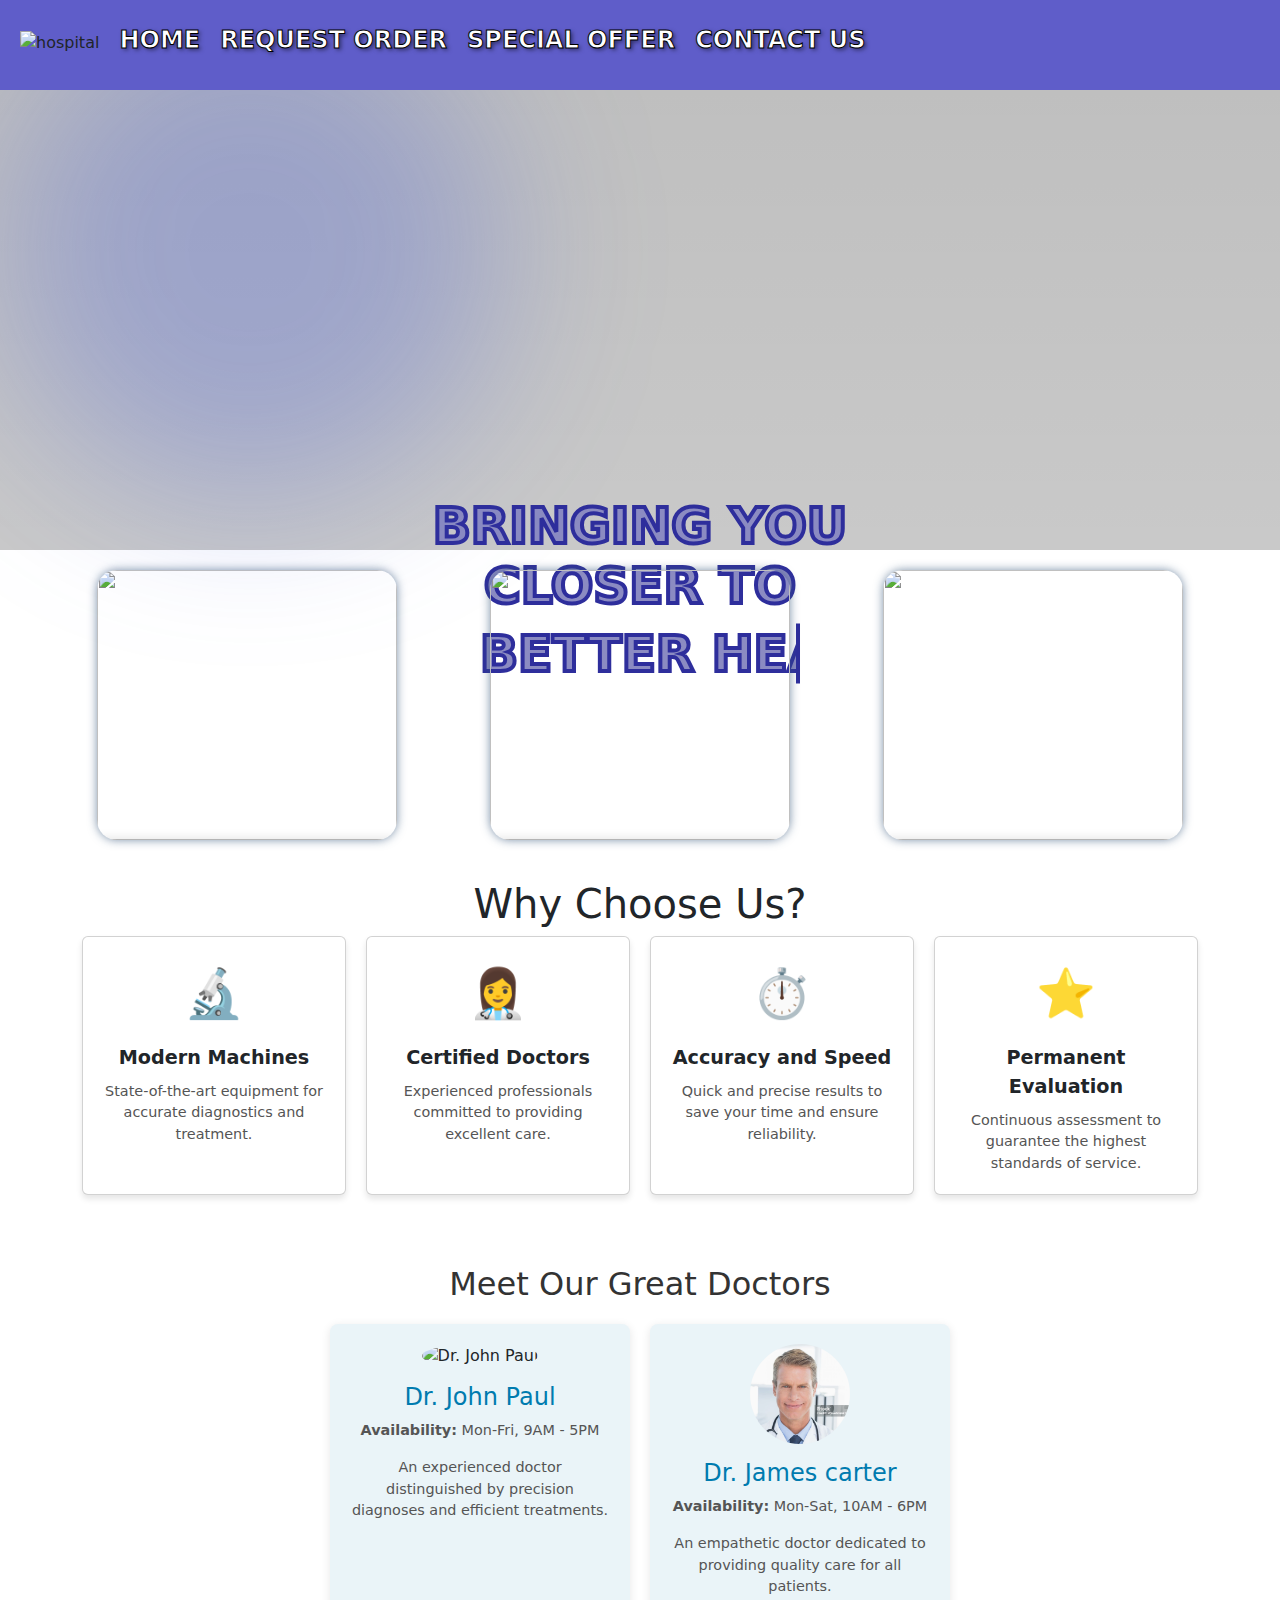
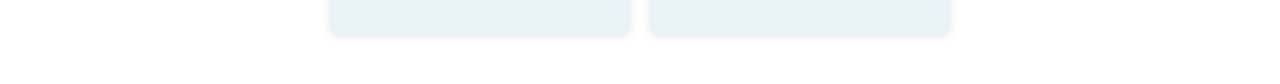
==== index.html @ f8726fbd "ready" ====
<!DOCTYPE html>
<html lang="en">
<head>
    <meta charset="UTF-8">
    <meta name="viewport" content="width=device-width, initial-scale=1.0">
    <title>Document</title>
    <link rel="stylesheet" href="style.css">
    <script src="https://cdnjs.cloudflare.com/ajax/libs/gsap/3.12.2/gsap.min.js"></script>
    <script src="https://cdnjs.cloudflare.com/ajax/libs/gsap/3.12.2/ScrollTrigger.min.js"></script>
 
    <link href="https://cdn.jsdelivr.net/npm/bootstrap@5.3.3/dist/css/bootstrap.min.css" rel="stylesheet" integrity="sha384-QWTKZyjpPEjISv5WaRU9OFeRpok6YctnYmDr5pNlyT2bRjXh0JMhjY6hW+ALEwIH" crossorigin="anonymous">
    <link
    href="https://cdn.jsdelivr.net/npm/remixicon@4.5.0/fonts/remixicon.css"
    rel="stylesheet"
/>
</head>
<body>
<header>
    <div class="hero">
        <div id="cursor"></div>
        <div id="cursor-blur"></div>
    <nav id="navi">
      <div class="logo"><img width="80" height="80" src="https://img.icons8.com/clouds/100/hospital.png" alt="hospital"/></div>
      <div class="links">
        <a href="">home</a><a href="">request order</a><a href="">special offer</a><a href="">contact us</a>
      </div>
    <div class="icons">  <i class="ri-menu-line"></i></div>
    </nav>
 

</div>
<div class="text">
    <h2> 
        <span class="line1">Bringing You Closer to</span>
        <span class="line2 typing-effect"> Better Health</span>
    </h2>
</div>
</header>
<main>
    <div class="cards-container">
   <div class="cards">
<img src="Screenshot 2025-01-19 121537.png" alt="">
<div class="card-content">
    <h1 class="heading">prescription medicine</h1>
    <p>
        Get the right treatment with prescription medicine, tailored just for you. Consult with a doctor for safe and effective.</p>
</div>
   </div>
   <div class="cards">
<img src="pexels-piyapong89-4541398.jpg" alt="">
<div class="card-content">
    <h1 class="heading">prescription medicine</h1>
    <p>
        Get the right treatment with prescription medicine, tailored just for you. Consult with a doctor for safe and effective.</p>
</div>
   </div>
   <div class="cards">
<img src="pexels-anna-morgan-75707674-12374350.jpg" alt="">
<div class="card-content">
    <h1 class="heading">prescription medicine</h1>
    <p>
        Get the right treatment with prescription medicine, tailored just for you. Consult with a doctor for safe and effective.</p>
</div>
   </div>
</div>
<div class="container">
    <h1>Why Choose Us?</h1>
    <div class="card-container">
        <div class="card">
            <div class="icon">🔬</div>
            <div class="card-title">Modern Machines</div>
            <div class="card-description">State-of-the-art equipment for accurate diagnostics and treatment.</div>
        </div>
        <div class="card">
            <div class="icon">👩‍⚕️</div>
            <div class="card-title">Certified Doctors</div>
            <div class="card-description">Experienced professionals committed to providing excellent care.</div>
        </div>
        <div class="card">
            <div class="icon">⏱️</div>
            <div class="card-title">Accuracy and Speed</div>
            <div class="card-description">Quick and precise results to save your time and ensure reliability.</div>
        </div>
        <div class="card">
            <div class="icon">⭐</div>
            <div class="card-title">Permanent Evaluation</div>
            <div class="card-description">Continuous assessment to guarantee the highest standards of service.</div>
        </div>
    </div>

</div>


<!-- doctor card section -->


<section class="doctors-section">
    <h2>Meet Our Great Doctors</h2>
    <div class="doctor-cards">
      <div class="doctor-card">
        <img src="https://media.istockphoto.com/id/177792745/photo/serious-doctor-with-arms-crossed.jpg?s=1024x1024&w=is&k=20&c=LZb-7fpRRYc0CLg88_5HqvGUnFj5ScFSC_0zt7YcwPk=" alt="Dr. John Paul">
        <h3>Dr. John Paul</h3>
        <p><strong>Availability:</strong> Mon-Fri, 9AM - 5PM</p>
        <p>An experienced doctor distinguished by precision diagnoses and efficient treatments.</p>
      </div>
      <div class="doctor-card">
        <img src="[data-uri]" alt="Dr. Maria Elena">
        <h3>Dr. James carter</h3>
        <p><strong>Availability:</strong> Mon-Sat, 10AM - 6PM</p>
        <p>An empathetic doctor dedicated to providing quality care for all patients.</p>
      </div>
    </div>
  </section>

</main>
<footer>





</footer>
    <script src="https://cdn.jsdelivr.net/npm/bootstrap@5.3.3/dist/js/bootstrap.bundle.min.js" integrity="sha384-YvpcrYf0tY3lHB60NNkmXc5s9fDVZLESaAA55NDzOxhy9GkcIdslK1eN7N6jIeHz" crossorigin="anonymous"></script>
    <script src="java.js"></script>
 
</body>
</html>
---- style.css ----
*{
margin: 0;
padding: 0;
box-sizing: border-box;
}

.text 
h2{
display: block;
}
html,body{
height: 100%;
width: 100%;

}
.hero{
    height: 550px;
    width: 100%;
  background-image: linear-gradient(rgba(0, 0, 0, 0.26),rgba(0, 0, 0, 0.212)), url(https://plus.unsplash.com/premium_photo-1682130157004-057c137d96d5?q=80&w=1332&auto=format&fit=crop&ixlib=rb-4.0.3&ixid=M3wxMjA3fDB8MHxwaG90by1wYWdlfHx8fGVufDB8fHx8fA%3D%3D);
    /* background-image: url(https://media.istockphoto.com/id/1364075546/photo/empty-corridor-in-modern-hospital-with-information-counter-and-hospital-bed-in-rooms-3d.jpg?s=1024x1024&w=is&k=20&c=7Akw3_3wKIMzF9mqueAT56rExT_xTEBsc6nM9tOHKEQ=); */
    background-repeat: no-repeat;
    background-position: center;
    background-size: max(1200px,100vw);
    position: relative;
    
    
}
nav  .links a{
    color: aliceblue;
    text-transform: uppercase;
    
}
nav .links{
display: flex;
gap: 20px;
margin-right: 25px;
margin-bottom: 20px;
/* padding-left: 5px; */
margin-left: 20px;

}
nav .logo img{
    margin-left: 20px;
    margin-bottom: 15px;
}
nav{
    display: flex;
    justify-content: flex-start;
    align-items: center;
    /* max-width: 1200px;
    margin: 0 auto; */
    position: fixed;
 
top: 0;
width: 100vw;
/* right: 0;
left: 0; */
z-index: 1000;
/* padding: 10px 20px; */
    /* position: sticky; */
}
.text {
display: flex;
align-items: center;
justify-content: center;
position: absolute;
        top: 50%;
        left: 50%;
        transform: translate(-50%, -50%);
        text-align: center;
/* margin-top: 200px; */
/* text-align: center; */
padding-bottom: 60px;
}
.text h2 {
        
        font-weight: bold;
    }

    .text h2 .line1 {
        display: block; 
    }

    .text h2 .line2 {
     
      width: 50%;
      margin-top: 0.5rem;
    }
    .text h2{
        text-transform: uppercase;
        text-align: center;
        font-size: 50px;
        color: rgb(139, 139, 194);
        -webkit-text-stroke: 4px rgb(46, 46, 156);
    }
   
    @keyframes typing {
from {
    width: 0;
}
to {
    width: 60%;
}
}
   
    @keyframes cursor {
50%{
border-color: transparent;
}
}

.typing-effect {
display: inline-block;
overflow: hidden;
white-space: nowrap;
border-right: 4px solid rgb(46, 46, 156); 
animation: typing 5s infinite  , cursor .4s step-end infinite alternate ;
}
.cards {
position: relative;
width: 300px;
overflow: hidden; 
border-radius: 20px;
transition: transform 0.2s ease-in-out;
box-shadow: 0 0 10px 0 rgba(55, 87, 124, 0.651);
}

.cards:hover {
transform: scale(1.05);
}
.cards-container {
display: flex; 
justify-content: space-around; 
align-items: flex-start; 
gap: 20px; 
flex-wrap: wrap; 
padding: 20px; 
max-width: 1200px; 
margin: 0 auto; 
}
.cards img {
object-fit: cover;
height: 270px;
width: 100%;
border-radius: 10px;
transition: transform 0.3s ease-in-out, opacity 0.3s ease-in-out;
}

.cards:hover img {
transform: scale(1.1);
opacity: 0.8;
}

.card-content {
position: absolute;
bottom: 0; 
left: 0;
width: 100%;
background-color: aliceblue;
transform: translateY(100%); 
transition: transform 0.5s ease-in-out; 
padding: 20px;
text-align: center;
box-shadow: 0px -2px 10px rgba(0, 0, 0, 0.1); 
}

.cards:hover .card-content {
transform: translateY(0); 
}

.card-content h1 {
font-size: 1.2rem;
font-weight: bold;
color: #333;
margin-bottom: 10px;
}

.card-content p {
font-size: 1rem;
color: #555;
}

main{
height: 100%;
width: 100%;
}

.container {
        max-width: 1200px;
        margin: 0 auto;
        padding: 20px;
        text-align: center;
    }
    h1 {
        margin-bottom: 30px;
        font-size: 2rem;
        color: #007bff;
    }
    .card-container {
        display: grid;
        grid-template-columns: repeat(auto-fit, minmax(200px, 1fr));
        gap: 20px;
    }
    .card {
        background: white;
        border-radius: 8px;
        box-shadow: 0 4px 6px rgba(0, 0, 0, 0.1);
        padding: 20px;
        transition: transform 0.2s, box-shadow 0.2s;
    }
    .card:hover {
        transform: translateY(-5px);
        box-shadow: 0 6px 12px rgba(0, 0, 0, 0.15);
    }
    .icon {
        font-size: 3rem;
        color: #007bff;
        margin-bottom: 15px;
    }
    .card-title {
        font-size: 1.2rem;
        font-weight: bold;
        margin-bottom: 10px;
    }
    .card-description {
        font-size: 0.9rem;
        color: #555;
    }
    .doctors-section {
text-align: center;
padding: 50px;
background-color: #fff;
}

.doctors-section h2 {
font-size: 2rem;
color: #333;
margin-bottom: 20px;
}

.doctor-cards {
display: flex;
justify-content: center;
gap: 20px;
flex-wrap: wrap;
}

.doctor-card {
background-color: #eaf4f8;
border-radius: 8px;
padding: 20px;
max-width: 300px;
text-align: center;
box-shadow: 0 2px 10px rgba(0, 0, 0, 0.1);
}
.doctor-card img {
border-radius: 50%;
width: 100px;
height: 100px;
object-fit: cover;
margin-bottom: 15px;
}

.doctor-card h3 {
font-size: 1.5rem;
color: #007baf;
}

.doctor-card p {
color: #555;
font-size: 0.9rem;
}
nav .links a {
/* text-decoration: none;

font-size: 20px;
color: rgb(139, 139, 194);
        -webkit-text-stroke: 2px rgb(46, 46, 156);
*/
text-decoration: none; 
font-size: 24px; 
font-weight: bold; 
color: rgb(255, 255, 255); 
-webkit-text-stroke: 1px rgb(0, 0, 0); 
transition: color 0.3s ease, text-shadow 0.3s ease; 
text-shadow: 2px 2px 4px rgba(0, 0, 0, 0.5);
}
nav{
padding-top: 10px;

}
#cursor {
height: 20px;
width: 20px;
background-color: #304ed6;
border-radius: 50%;
position: fixed;
z-index: 100;
pointer-events: none;
transition: transform 0.1s ease;
}
#cursor-blur {
height: 500px;
width: 500px;
background-color: rgba(70, 92, 214, 0.3);
border-radius: 50%;
position: fixed;
filter: blur(80px);
z-index: 99;
pointer-events: none;
transition: transform 0.4s ease;
}
.icons{
display: none;
font-size: 30px;
margin-left: 170px;
margin-bottom: 10px;
}
@media (max-width:600px){
nav .links a{
    display: none;
}
.icons{
    display: block;
   
}
.text{
    padding-top: 300px;
    
}
.text .line1,
.text .line2 {
    font-size: 40px;
}

}
@media (max-width:1024px){
nav .links a{
    font-size: 20px;
}
.text{
    padding-bottom: 400px;
}
.text line h2{
    width: 100%;
}
   
@keyframes typing {
from {
    width: 0;
}
to {
    width: 100%;
}
}
   
    @keyframes cursor {
50%{
border-color: transparent;
}
}

}
@media (width:1024px){
nav .links a{
    font-size: 20px;
}
.text{
    /* padding-bottom: 500px; */
    margin-top: -50px;
}
.text line h2{
    width: 100%;
}
   
@keyframes typing {
from {
    width: 0;
}
to {
    width: 80%;
}
}
   
    @keyframes cursor {
50%{
border-color: transparent;
}
}

}
@media (min-width:390px){
.text{
    padding-bottom: 600px;
}
nav .icons{
    padding-left: 35px;
}
}
@media (width:768px){
.text{
    margin-top: 100px;
}
}
@media (width:1280px){
.text{
    margin-top: 200px;
}
}
@media (width: 1024px) and (height: 600px) {
.text {
    margin-top: 45vh;
}
}
@media (min-width: 1280px) {
    .text {
        margin-top: 50vh;
    }
}
body::-webkit-scrollbar {
    display: block;
    width: 8px;
    background: #1e52c1;
  }
  body::-webkit-scrollbar-thumb {
    background-color: #fff;
  
    border-radius: 50px;
  }
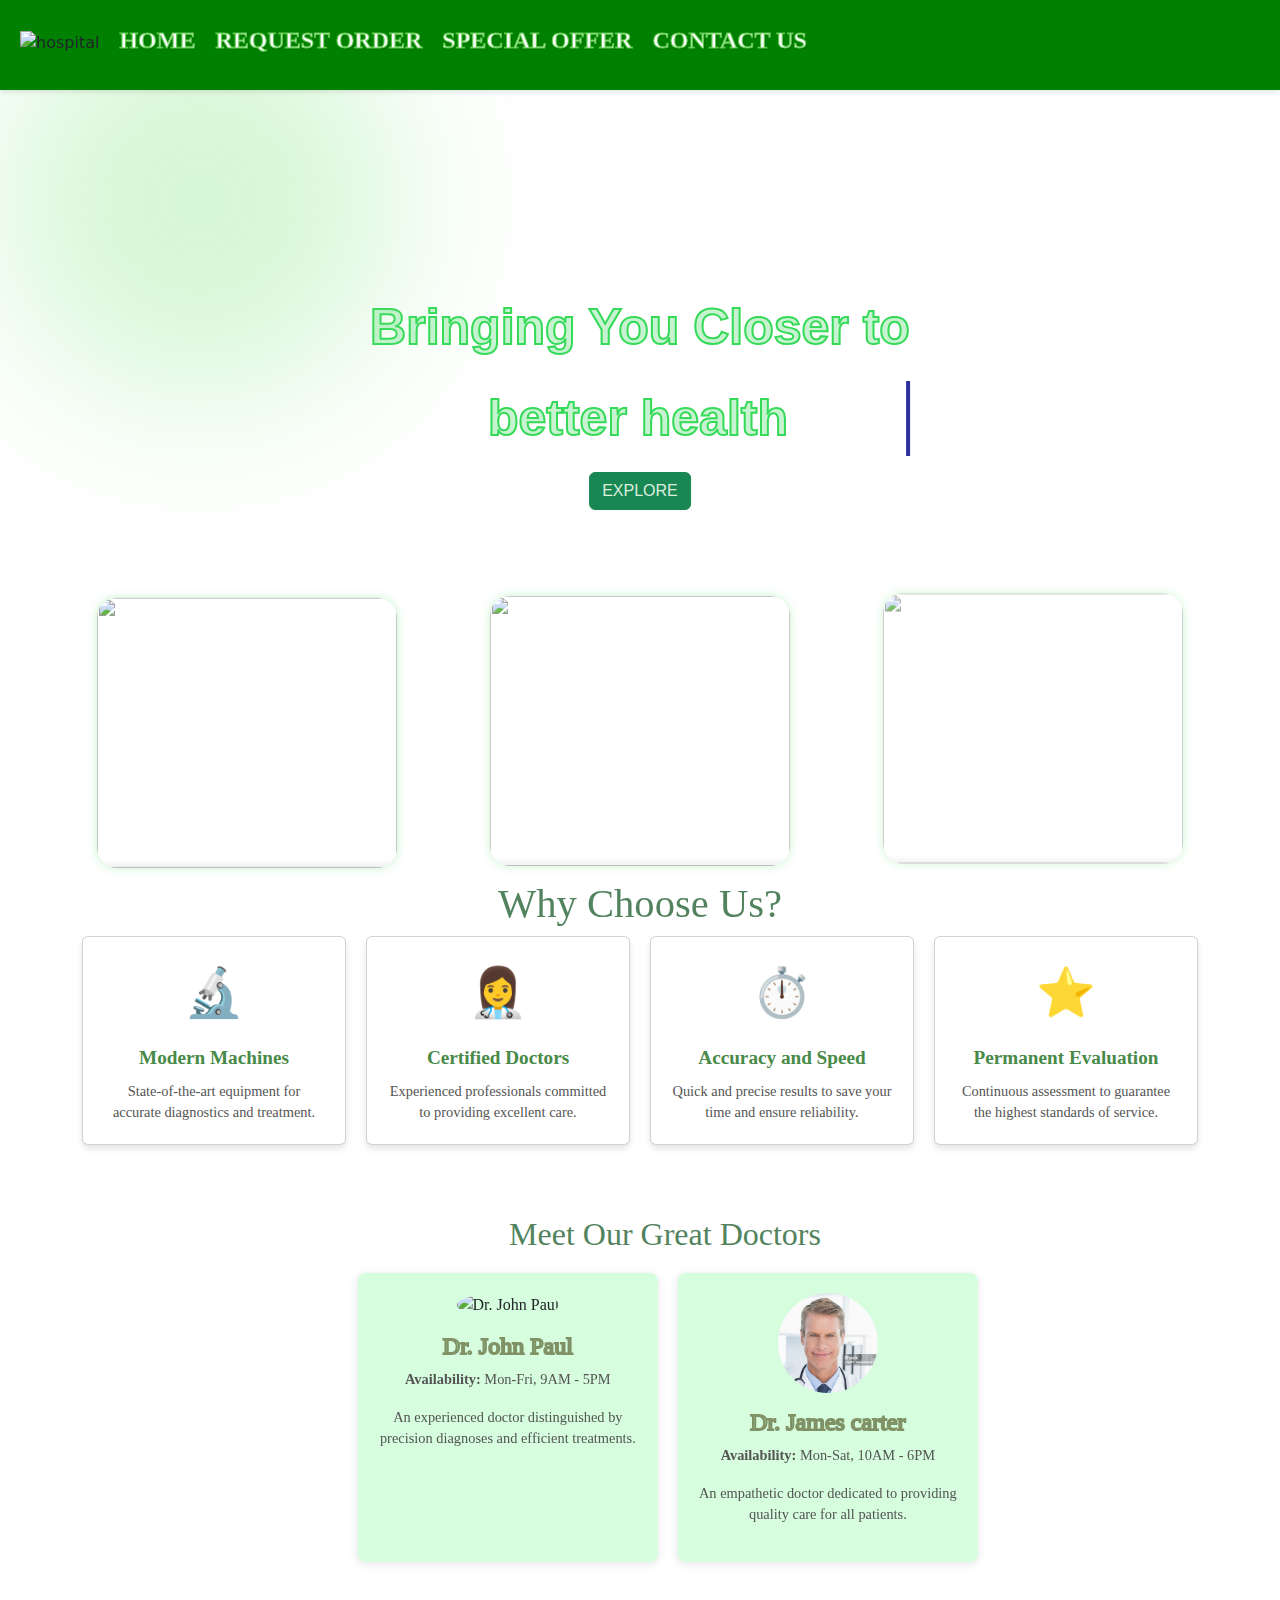
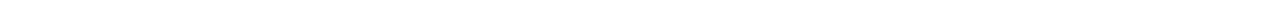
==== commit 4586da93: "second version" ====
--- a/index.html
+++ b/index.html
@@ -13,6 +13,12 @@
     href="https://cdn.jsdelivr.net/npm/remixicon@4.5.0/fonts/remixicon.css"
     rel="stylesheet"
 />
+<link href="https://fonts.googleapis.com/css2?family=Playfair+Display&family=Poppins&family=Roboto&display=swap" rel="stylesheet">
+<link
+rel="stylesheet"
+href="https://cdnjs.cloudflare.com/ajax/libs/animate.css/4.1.1/animate.min.css"
+/>
+
 </head>
 <body>
 <header>
@@ -22,31 +28,37 @@
     <nav id="navi">
       <div class="logo"><img width="80" height="80" src="https://img.icons8.com/clouds/100/hospital.png" alt="hospital"/></div>
       <div class="links">
-        <a href="">home</a><a href="">request order</a><a href="">special offer</a><a href="">contact us</a>
+        <a href="">home</a><a href="">request order</a><a href="">special offer</a><a href="contact.html">contact us</a>
       </div>
     <div class="icons">  <i class="ri-menu-line"></i></div>
+   
     </nav>
  
 
 </div>
-<div class="text">
-    <h2> 
-        <span class="line1">Bringing You Closer to</span>
-        <span class="line2 typing-effect"> Better Health</span>
-    </h2>
+<div class="text ">
+    <p class="animate__heartBeat" >Bringing You Closer to</p>
+    <p class="para">better health</p>
+    <button type="button" class="btn btn-success">EXPLORE</button>
 </div>
+
+<style>
+
+
+
+</style>
 </header>
 <main>
     <div class="cards-container">
    <div class="cards">
 <img src="Screenshot 2025-01-19 121537.png" alt="">
 <div class="card-content">
-    <h1 class="heading">prescription medicine</h1>
+    <h1 class="heading">Prescription medicine</h1>
     <p>
         Get the right treatment with prescription medicine, tailored just for you. Consult with a doctor for safe and effective.</p>
 </div>
    </div>
-   <div class="cards">
+   <div class="cards card1">
 <img src="pexels-piyapong89-4541398.jpg" alt="">
 <div class="card-content">
     <h1 class="heading">prescription medicine</h1>
@@ -54,7 +66,7 @@
         Get the right treatment with prescription medicine, tailored just for you. Consult with a doctor for safe and effective.</p>
 </div>
    </div>
-   <div class="cards">
+   <div class="cards card3">
 <img src="pexels-anna-morgan-75707674-12374350.jpg" alt="">
 <div class="card-content">
     <h1 class="heading">prescription medicine</h1>
@@ -64,26 +76,26 @@
    </div>
 </div>
 <div class="container">
-    <h1>Why Choose Us?</h1>
+    <h1 id="h11" >Why Choose Us?</h1>
     <div class="card-container">
         <div class="card">
             <div class="icon">🔬</div>
-            <div class="card-title">Modern Machines</div>
+            <div class="card-title t1" style="color: rgb(72, 138, 72);">Modern Machines</div>
             <div class="card-description">State-of-the-art equipment for accurate diagnostics and treatment.</div>
         </div>
         <div class="card">
             <div class="icon">👩‍⚕️</div>
-            <div class="card-title">Certified Doctors</div>
+            <div class="card-title" style="color:  rgb(72, 138, 72);;">Certified Doctors</div>
             <div class="card-description">Experienced professionals committed to providing excellent care.</div>
         </div>
         <div class="card">
             <div class="icon">⏱️</div>
-            <div class="card-title">Accuracy and Speed</div>
+            <div class="card-title" style="color:  rgb(72, 138, 72);;">Accuracy and Speed</div>
             <div class="card-description">Quick and precise results to save your time and ensure reliability.</div>
         </div>
         <div class="card">
             <div class="icon">⭐</div>
-            <div class="card-title">Permanent Evaluation</div>
+            <div class="card-title" style="color: rgb(72, 138, 72);">Permanent Evaluation</div>
             <div class="card-description">Continuous assessment to guarantee the highest standards of service.</div>
         </div>
     </div>
--- a/style.css
+++ b/style.css
@@ -1,3 +1,4 @@
+
 
 *{
 margin: 0;
@@ -5,20 +6,26 @@
 box-sizing: border-box;
 }
 
-.text 
-h2{
-display: block;
-}
+
 html,body{
 height: 100%;
 width: 100%;
 
 }
+body{
+    background-color: #c4eec7;
+    color: #333;
+   font-family: Verdana, Geneva, Tahoma, sans-serif;
+
+
+}
 .hero{
     height: 550px;
     width: 100%;
-  background-image: linear-gradient(rgba(0, 0, 0, 0.26),rgba(0, 0, 0, 0.212)), url(https://plus.unsplash.com/premium_photo-1682130157004-057c137d96d5?q=80&w=1332&auto=format&fit=crop&ixlib=rb-4.0.3&ixid=M3wxMjA3fDB8MHxwaG90by1wYWdlfHx8fGVufDB8fHx8fA%3D%3D);
+  /* background-image: linear-gradient(rgba(0, 0, 0, 0.26),rgba(0, 0, 0, 0.212)), url(https://plus.unsplash.com/premium_photo-1682130157004-057c137d96d5?q=80&w=1332&auto=format&fit=crop&ixlib=rb-4.0.3&ixid=M3wxMjA3fDB8MHxwaG90by1wYWdlfHx8fGVufDB8fHx8fA%3D%3D); */
     /* background-image: url(https://media.istockphoto.com/id/1364075546/photo/empty-corridor-in-modern-hospital-with-information-counter-and-hospital-bed-in-rooms-3d.jpg?s=1024x1024&w=is&k=20&c=7Akw3_3wKIMzF9mqueAT56rExT_xTEBsc6nM9tOHKEQ=); */
+    /* background-image: url(https://cdn.pixabay.com/photo/2021/09/17/21/55/hospital-bed-6633778_640.png); */
+  background-image: url(https://cdn.pixabay.com/photo/2021/02/19/02/58/doctor-6029079_640.png);
     background-repeat: no-repeat;
     background-position: center;
     background-size: max(1200px,100vw);
@@ -26,6 +33,7 @@
     
     
 }
+
 nav  .links a{
     color: aliceblue;
     text-transform: uppercase;
@@ -51,14 +59,17 @@
     /* max-width: 1200px;
     margin: 0 auto; */
     position: fixed;
- 
+ /* position: relative; */
 top: 0;
-width: 100vw;
-/* right: 0;
-left: 0; */
+width: 100%;
+right: 0;
+left: 0;
 z-index: 1000;
 /* padding: 10px 20px; */
     /* position: sticky; */
+    background: var(--primary-green);
+  box-shadow: 0 2px 5px rgba(0, 0, 0, 0.1);
+ 
 }
 .text {
 display: flex;
@@ -71,9 +82,24 @@
         text-align: center;
 /* margin-top: 200px; */
 /* text-align: center; */
-padding-bottom: 60px;
-}
-.text h2 {
+padding-bottom: 50px;
+font-family: 'Trebuchet MS', 'Lucida Sans Unicode', 'Lucida Grande', 'Lucida Sans', Arial, sans-serif;
+flex-direction: column;
+font-size: 50px;
+font-weight: bolder;
+
+
+}
+ .text button{
+    color: #ddeede;
+    -webkit-text-stroke: #ddeede;
+}
+.button{
+    position: absolute;
+    left: 590px;
+    bottom: 230px;
+}
+/* .text h2 {
         
         font-weight: bold;
     }
@@ -91,16 +117,16 @@
         text-transform: uppercase;
         text-align: center;
         font-size: 50px;
-        color: rgb(139, 139, 194);
-        -webkit-text-stroke: 4px rgb(46, 46, 156);
-    }
+        color: rgb(205, 243, 208);
+        -webkit-text-stroke: 4px rgb(84, 197, 84);
+    } */
    
     @keyframes typing {
 from {
     width: 0;
 }
 to {
-    width: 60%;
+    width: 65%;
 }
 }
    
@@ -110,12 +136,22 @@
 }
 }
 
-.typing-effect {
+.para {
 display: inline-block;
 overflow: hidden;
 white-space: nowrap;
 border-right: 4px solid rgb(46, 46, 156); 
 animation: typing 5s infinite  , cursor .4s step-end infinite alternate ;
+width: 100%;
+
+}
+.container #h11{
+    color: #52835e;
+}
+
+.text{
+    color: #c7f3d1;
+    -webkit-text-stroke: 2px #35da58;
 }
 .cards {
 position: relative;
@@ -123,7 +159,10 @@
 overflow: hidden; 
 border-radius: 20px;
 transition: transform 0.2s ease-in-out;
-box-shadow: 0 0 10px 0 rgba(55, 87, 124, 0.651);
+font-family: Georgia, 'Times New Roman', Times, serif;
+opacity: 0;
+/* transform: translateY(70px); */
+box-shadow: 0 0 10px 0 rgba(156, 235, 166, 0.651);
 }
 
 .cards:hover {
@@ -191,7 +230,9 @@
         margin: 0 auto;
         padding: 20px;
         text-align: center;
-    }
+        font-family: Georgia, 'Times New Roman', Times, serif;
+}
+    
     h1 {
         margin-bottom: 30px;
         font-size: 2rem;
@@ -201,13 +242,16 @@
         display: grid;
         grid-template-columns: repeat(auto-fit, minmax(200px, 1fr));
         gap: 20px;
-    }
+        font-family: Georgia, 'Times New Roman', Times, serif;
+}
+    
     .card {
         background: white;
         border-radius: 8px;
         box-shadow: 0 4px 6px rgba(0, 0, 0, 0.1);
         padding: 20px;
         transition: transform 0.2s, box-shadow 0.2s;
+        
     }
     .card:hover {
         transform: translateY(-5px);
@@ -215,14 +259,17 @@
     }
     .icon {
         font-size: 3rem;
-        color: #007bff;
+        color: #60d691;
         margin-bottom: 15px;
     }
     .card-title {
         font-size: 1.2rem;
         font-weight: bold;
         margin-bottom: 10px;
-    }
+    
+
+    }
+  
     .card-description {
         font-size: 0.9rem;
         color: #555;
@@ -231,12 +278,16 @@
 text-align: center;
 padding: 50px;
 background-color: #fff;
-}
+padding-right: 50px;
+font-family: Georgia, 'Times New Roman', Times, serif;
+}
+
 
 .doctors-section h2 {
 font-size: 2rem;
-color: #333;
+color: #52835e;
 margin-bottom: 20px;
+padding-left: 50px;
 }
 
 .doctor-cards {
@@ -247,7 +298,7 @@
 }
 
 .doctor-card {
-background-color: #eaf4f8;
+background-color: #d5fdde;
 border-radius: 8px;
 padding: 20px;
 max-width: 300px;
@@ -264,7 +315,8 @@
 
 .doctor-card h3 {
 font-size: 1.5rem;
-color: #007baf;
+color: #8ce49f;
+-webkit-text-stroke: 2px rgb(128, 145, 102);
 }
 
 .doctor-card p {
@@ -281,33 +333,41 @@
 text-decoration: none; 
 font-size: 24px; 
 font-weight: bold; 
-color: rgb(255, 255, 255); 
--webkit-text-stroke: 1px rgb(0, 0, 0); 
+/* color: rgb(255, 255, 255);  */
+-webkit-text-stroke: 1px rgb(89, 201, 74); 
 transition: color 0.3s ease, text-shadow 0.3s ease; 
-text-shadow: 2px 2px 4px rgba(0, 0, 0, 0.5);
+/* text-shadow: 2px 2px 4px rgba(0, 0, 0, 0.5); */
+text-shadow: 1px 1px 2px rgba(0, 0, 0, 0.2);
+color:#f9f9f9 ;
+font-family: Georgia, 'Times New Roman', Times, serif;
 }
 nav{
 padding-top: 10px;
 
 }
+nav .links a:hover {
+    /* color: #4caf50; */
+    color: #388e3c;
+  }
 #cursor {
 height: 20px;
 width: 20px;
-background-color: #304ed6;
+background-color: #4d9669;
 border-radius: 50%;
 position: fixed;
-z-index: 100;
+z-index: 1000;
 pointer-events: none;
 transition: transform 0.1s ease;
+
 }
 #cursor-blur {
-height: 500px;
-width: 500px;
-background-color: rgba(70, 92, 214, 0.3);
+height: 400px;
+width: 400px;
+background-color: rgba(118, 230, 118, 0.3);
 border-radius: 50%;
 position: fixed;
 filter: blur(80px);
-z-index: 99;
+z-index: 999;
 pointer-events: none;
 transition: transform 0.4s ease;
 }
@@ -398,6 +458,11 @@
     padding-left: 35px;
 }
 }
+@media(width:912px),(height:1368px){
+    .text{
+        padding-bottom: 750px;
+    }
+}
 @media (width:768px){
 .text{
     margin-top: 100px;
@@ -405,7 +470,8 @@
 }
 @media (width:1280px){
 .text{
-    margin-top: 200px;
+    /* margin-top: 100px; */
+    padding-bottom:1000px;
 }
 }
 @media (width: 1024px) and (height: 600px) {
@@ -421,10 +487,50 @@
 body::-webkit-scrollbar {
     display: block;
     width: 8px;
-    background: #1e52c1;
+    background: #35da58;
   }
   body::-webkit-scrollbar-thumb {
     background-color: #fff;
   
     border-radius: 50px;
-  }+  }
+  @media (width:540px),(height:720px){
+.text{
+    padding-top: 500px;
+}
+.icons{
+    margin-left: 300px;
+}
+  }
+  @media(width:344px),(height:882px){
+  nav{
+   width: 100%;
+/* align-items: center;
+justify-content: center;
+display: flex; */
+margin: 0 auto;
+max-width: 1200px;
+  }
+  header .hero .icons{
+    padding-right: 100px;
+  }
+    .text{
+        padding-top: 100px;
+    }
+  }
+  /* @media (min-width: 1024px) {
+    .text {
+      padding-top: 10vh;
+    }
+  } */
+  @media (min-width: 1280px) {
+    .text {
+      margin-top: 400px; 
+    }
+  }
+  @media (min-width: 1280px),(height:800) {
+    .text {
+      padding-top: 100px; 
+    }
+  }
+
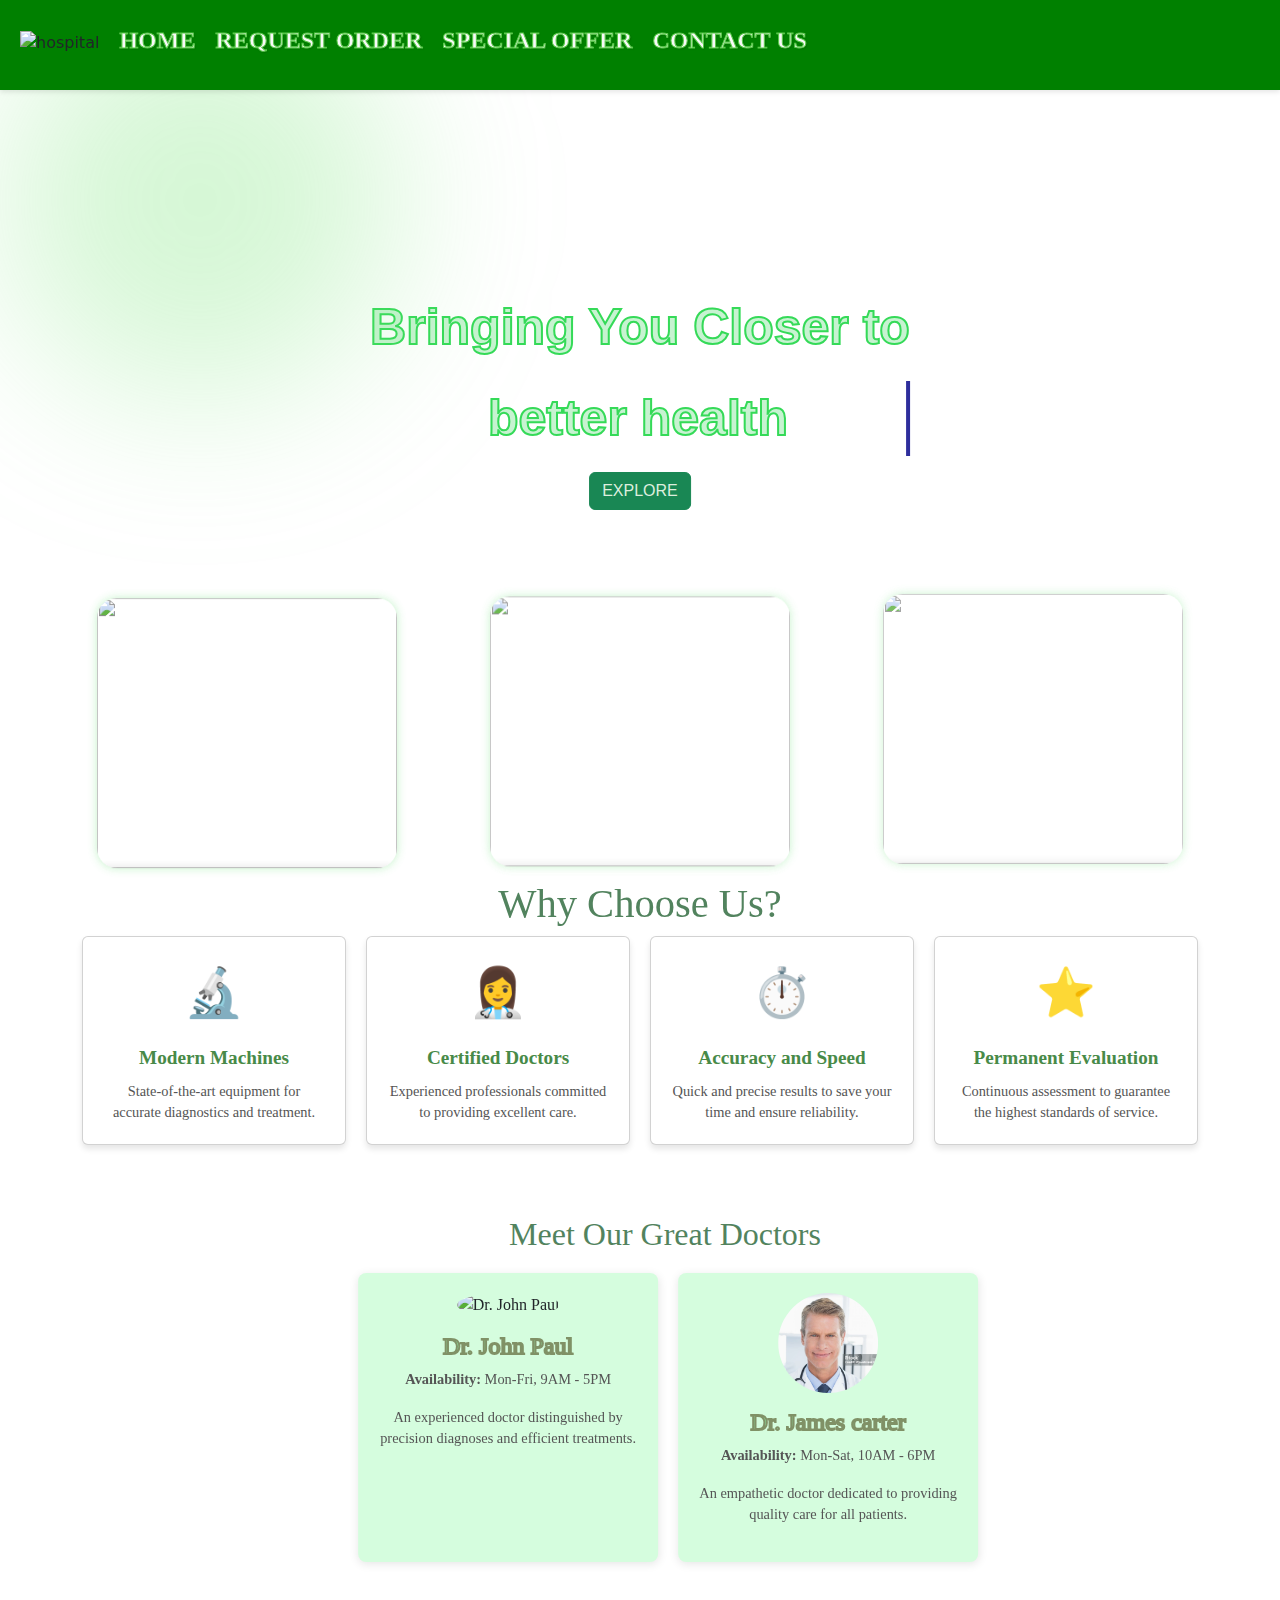
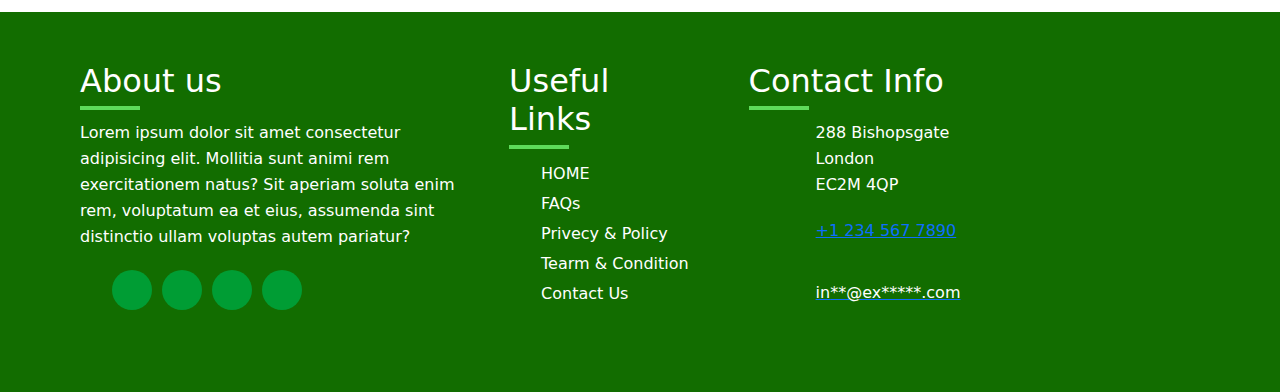
==== commit 3e2307cb: "ADD FOOTER" ====
--- a/index.html
+++ b/index.html
@@ -21,6 +21,7 @@
 
 </head>
 <body>
+    <div class="wrapper">
 <header>
     <div class="hero">
         <div id="cursor"></div>
@@ -125,15 +126,66 @@
   </section>
 
 </main>
-<footer>
+
+
+    <footer>
+        <div class="container1">
+            <div class="sec about">
+                <h2>About us</h2>
+                <p>Lorem ipsum dolor sit amet consectetur adipisicing elit. Mollitia sunt animi rem exercitationem natus? Sit aperiam soluta enim rem, voluptatum ea et eius, assumenda sint distinctio ullam voluptas autem pariatur?</p>
+                <ul class="socila-icon">
+                    <li><a href="#"><i class='bx bxl-facebook'></i></a></li>
+                    <li><a href="#"><i class='bx bxl-linkedin'></i></a></li>
+                    <li><a href="#"><i class='bx bxl-twitter'></i></a></li>
+                    <li><a href="#"><i class='bx bxl-youtube'></i></a></li>
+                </ul>
+            </div>
+            <div class="sec usefullinks">
+                <h2>Useful Links</h2>
+                <ul>
+                    <li><a href="#">HOME</a></li>
+                    <li><a href="#">FAQs</a></li>
+                    <li><a href="#">Privecy & Policy</a></li>
+                    <li><a href="#">Tearm & Condition</a></li>
+                    <li><a href="#">Contact Us</a></li>
+                </ul>
+            </div>
+          
+            <div class="sec contact">
+                <h2>Contact Info</h2>
+                <ul class="info">
+                   <li>
+                    <span><i class='bx bxs-map'></i></span>
+                    <span>288 Bishopsgate</br>
+                        London</br>
+                        EC2M 4QP</span>
+                   </li>
+                   <li>
+                    <span><i class='bx bxs-phone'></i></span>
+                    <p><a href="tel:+1 234 567 7890">+1 234 567 7890</a></p>
+                   </li>
+                   <li>
+                    <span><i class='bx bxs-envelope' ></i></span>
+                    <p><a href="mailto:in**@ex*****.com" data-original-string="Z1hRapMhLK1ydWt2ML5ERA==8b7IHOsgkt+NRUzqisAvYunZAkRTg8CnUqhkHqMgnpa6EA=" title="This contact has been encoded by Anti-Spam by CleanTalk. Click to decode. To finish the decoding make sure that JavaScript is enabled in your browser."><span
+                data-original-string="KzXGD37v+QsSh2H99CCbSg==8b7FkchM4AO90EsDcn1d4U6lEuwPIS6C7LyCNIfcl6nqao="
+                class="apbct-email-encoder"
+                title="This contact has been encoded by Anti-Spam by CleanTalk. Click to decode. To finish the decoding make sure that JavaScript is enabled in your browser.">in<span class="apbct-blur">**@ex*****.c</span>om</span></a></p>
+                   </li>
+                </ul>
+            </div>
+        </div>
+    </footer>
+    <!-- <div class="copyright">
+        <p>Copyright© 2025 AbdulDev | All Rights Reserved</p>
+    </div> -->
 
 
 
 
 
-</footer>
+
     <script src="https://cdn.jsdelivr.net/npm/bootstrap@5.3.3/dist/js/bootstrap.bundle.min.js" integrity="sha384-YvpcrYf0tY3lHB60NNkmXc5s9fDVZLESaAA55NDzOxhy9GkcIdslK1eN7N6jIeHz" crossorigin="anonymous"></script>
     <script src="java.js"></script>
  
-</body>
+</body></div>
 </html>--- a/style.css
+++ b/style.css
@@ -533,4 +533,168 @@
       padding-top: 100px; 
     }
   }
-
+  footer{
+    position: relative;
+    width: 100%;
+    height: auto;
+    padding: 50px 80px;
+    background: #126d00;
+}
+footer .container1{
+    width: 100%;
+    display: grid;
+    grid-template-columns: 2fr 1fr 1fr 1fr;
+    grid-gap: 50px;
+}
+footer .container1 .sec h2{
+    position: relative;
+    color: #fff;
+    font-weight: 500;
+    margin-bottom: 20px;
+}
+footer .container1 .sec h2::before{
+    content: '';
+    position: absolute;
+    bottom: -10px;
+    left: 0;
+    width: 60px;
+    height: 4px;
+    background: #5edb5a;
+}
+footer .container1 .sec p{
+    font-size: 16px;
+    line-height: 26px;
+    color: #fff;
+}
+.socila-icon{
+    margin-top: 20px;
+    display: grid;
+    grid-template-columns: repeat(4, 40px);
+    grid-gap: 10px;
+}
+.socila-icon li{
+    list-style: none;
+}
+.socila-icon li a{
+    font-size: 20px;
+    color: #fff;
+    text-decoration: none;
+    height: 40px;
+    width: 40px;
+    display: inline-block;
+    background: #009d34;
+    border-radius: 50%;
+    display: grid;
+    align-content: center;
+    justify-content: center;
+    transition: 0.5s;
+    position: relative;
+    overflow: hidden;
+    z-index: 1;
+}
+.socila-icon li a::before{
+    content: '';
+    position: absolute;
+    height: 40px;
+    width: 0;
+    top: 0;
+    left: 0;
+    background: #00ff2a;
+    transition: 0.5s;
+    z-index: -1;
+}
+.socila-icon li a:hover::before{
+    width: 40px;
+}
+.usefullinks{
+    position: relative;
+}
+.usefullinks li{
+    list-style: none;
+}
+.usefullinks li a{
+    text-decoration: none;
+    font-size: 16px;
+    list-style: none;
+    line-height: 30px;
+    color: #fff;
+    transition: 0.3s;
+}
+.usefullinks li a:hover{
+    color: #ff008c;
+}
+.shop{
+    position: relative;
+}
+.shop li{
+    list-style: none;
+}
+.shop li a{
+    text-decoration: none;
+    font-size: 16px;
+    list-style: none;
+    line-height: 30px;
+    color: #fff;
+    transition: 0.3s;
+}
+.shop li a:hover{
+    color: #ff008c;
+}
+.info{
+    position: relative;
+}
+.info li{
+    display: grid;
+    grid-template-columns: 35px 1fr;
+    margin-bottom: 20px;
+}
+.info li span{
+    color: #fff;
+    font-size: 16px;
+    line-height: 26px;
+}
+.info li span i{
+    color: #fff;
+    font-size: 20px;
+}
+.info li span i.bx{
+    margin-top: 4px;
+}
+footer .container .sec p a{
+    font-size: 16px;
+    text-decoration: none;
+    color: #fff;
+    transition: 0.3s;
+}
+footer .container .sec p a:hover{
+    color: #ff008c;
+}
+.copyright{
+    position: relative;
+    padding: 16px 20px;
+    background: #000151;
+}
+.copyright p{
+    font-size: 14px;
+    color: #fff;
+    text-align: center;
+}
+@media screen and (max-width:990px) {
+    footer .container1{
+        grid-template-columns: repeat(2, 1fr);
+        grid-gap: 40px;
+    }
+    footer{
+        padding: 50px 40px;
+    }
+}
+@media screen and (max-width:500px){
+    footer .container1{
+        grid-template-columns: repeat(1, 1fr);
+    }
+}
+.wrapper {
+    display: flex;
+    flex-direction: column;
+
+}
